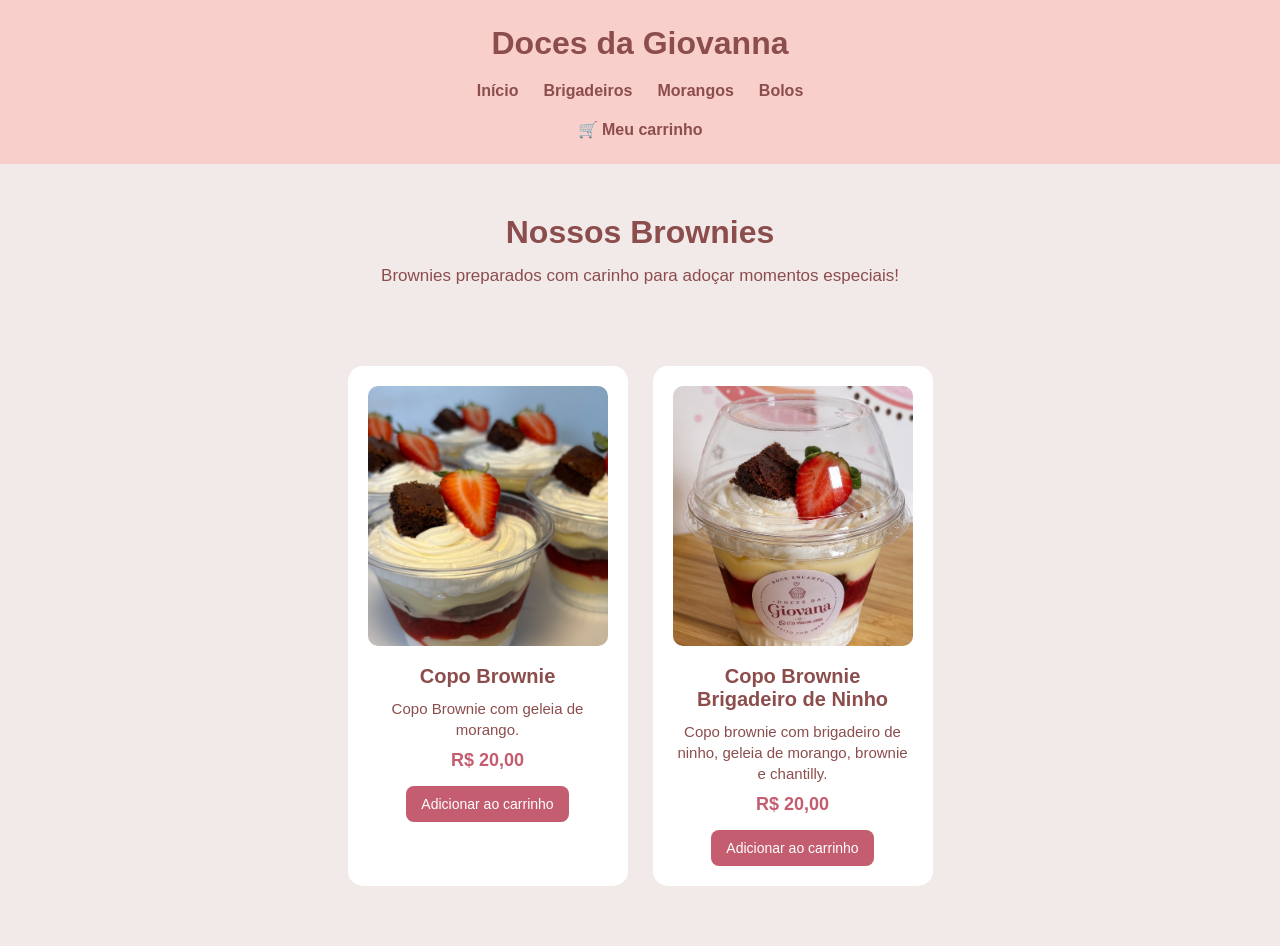
==== brownies/brownie.html @ 2814852c "adcionando brownie e brigadeiros" ====
<!DOCTYPE html>
<html lang="pt-br">

<head>
    <meta charset="UTF-8">
    <meta name="viewport" content="width=device-width, initial-scale=1.0">

    <title>Brownies | Doces da Giovanna</title>

    <link rel="stylesheet" href="brownie.css">
</head>

<body>

    <!-- Cabeçalho -->
    <header class="cabecalho">

        <h1>Doces da Giovanna</h1>

        <nav>
            <a href="../index.html">Início</a>
            <a href="../brigadeiros/imagens/brigadeiros.html">Brigadeiros</a>
            <a href="../morangos/morangos.html">Morangos</a>
            <a href="../bolos/imagens/bolos.html">Bolos</a>
        </nav>

        <a href="../carrinho/carrinho.html" class="carrinho">
            🛒 Meu carrinho
        </a>

    </header>

    <!-- Produtos -->
    <main>

        <section class="titulo-pagina">

            <h2>Nossos Brownies</h2>

            <p>
                Brownies preparados com carinho para adoçar momentos especiais!
            </p>

        </section>

        <!-- Lista de produtos -->
        <section class="produtos">

            <!-- Produto 1 -->
            <div class="produto">

                <img
                    src="imagens/brownie.jpeg"
                    alt="Copo Brownie com geleia de morango">

                <h3>Copo Brownie</h3>

                <p>
                    Copo Brownie com geleia de morango.
                </p>

                <span>R$ 20,00</span>

                <button
                    class="adicionar-carrinho"
                    data-adicionar
                    data-id="copo-brownie"
                    data-nome="Copo Brownie"
                    data-preco="20.00"
                    data-imagem="imagens/brownie.jpeg">

                    Adicionar ao carrinho

                </button>

            </div>

            <!-- Produto 2 -->
            <div class="produto">

                <img
                    src="imagens/copo brownie brigadeiro de ninho, geleia de morango, brownie e chanti.jpeg"
                    alt="Copo Brownie com brigadeiro de ninho">

                <h3>Copo Brownie Brigadeiro de Ninho</h3>

                <p>
                    Copo brownie com brigadeiro de ninho, geleia de morango,
                    brownie e chantilly.
                </p>

                <span>R$ 20,00</span>

                <button
                    class="adicionar-carrinho"
                    data-adicionar
                    data-id="ninho-brownie"
                    data-nome="Copo Brownie Brigadeiro de Ninho"
                    data-preco="20.00"
                    data-imagem="imagens/copo brownie brigadeiro de ninho, geleia de morango, brownie e chanti.jpeg">

                    Adicionar ao carrinho

                </button>

            </div>

        </section>

    </main>

    <!-- JavaScript -->
    <script src="../script.js"></script>

</body>
</html>
---- brownies/brownie.css ----
@charset "UTF-8";

/* Cores do projeto */
/* #F2E9E9 #8C4D4D #ffb8ad83 #C45D70 */

/* Configurações gerais */
* {
    margin: 0;
    padding: 0;
    box-sizing: border-box;
}

/* Corpo da página */
body {
    background-color: #F2E9E9;
    font-family: Arial, sans-serif;
    color: #8C4D4D;
}

/* Cabeçalho */
.cabecalho {
    background-color: #ffb8ad83;
    padding: 25px;
    text-align: center;
}

.cabecalho h1 {
    margin-bottom: 20px;
}

/* Menu de navegação */
nav {
    display: flex;
    justify-content: center;
    gap: 25px;
    flex-wrap: wrap;
}

nav a {
    color: #8C4D4D;
    text-decoration: none;
    font-weight: bold;
}

nav a:hover {
    color: #C45D70;
}

/* Link do carrinho */
a.carrinho {
    display: inline-block;
    margin-top: 20px;
    text-decoration: none;
    color: #8C4D4D;
    font-weight: bold;
}

/* Título da página */
.titulo-pagina {
    text-align: center;
    padding: 50px 20px;
}

.titulo-pagina h2 {
    font-size: 32px;
    margin-bottom: 15px;
}

.titulo-pagina p {
    font-size: 17px;
}

/* Cartão do produto */
.produto {
    background-color: white;
    padding: 20px;
    border-radius: 15px;
    width: 100%;
    max-width: 280px;
    min-height: 420px;
    margin: 0 auto 30px;
    text-align: center;
}

/* Organização dos produtos */
.produtos {
    display: grid;
    grid-template-columns: repeat(auto-fit, minmax(250px, 280px));
    justify-content: center;
    gap: 25px;
    padding: 30px;
    max-width: 1200px;
    margin: auto;
}

/* Imagem do produto */
.produto img {
    width: 100%;
    height: 260px;
    object-fit: cover;
    object-position: center;
    border-radius: 10px;
    margin-bottom: 15px;
}

/* Nome do produto */
.produto h3 {
    margin-bottom: 10px;
    font-size: 20px;
}

/* Descrição */
.produto p {
    font-size: 15px;
    margin-bottom: 10px;
    line-height: 1.4;
}

/* Preço */
.produto span {
    display: block;
    font-size: 18px;
    font-weight: bold;
    color: #C45D70;
    margin-top: 10px;
    margin-bottom: 15px;
}

/* Botão do carrinho */
.produto button {
    background-color: #C45D70;
    color: white;
    border: none;
    padding: 10px 15px;
    border-radius: 8px;
    cursor: pointer;
    font-size: 14px;
}

.produto button:hover {
    background-color: #8C4D4D;
}

/* Adaptação para celulares */
@media (max-width: 600px) {

    .cabecalho {
        padding: 20px 10px;
    }

    .titulo-pagina {
        padding: 35px 15px;
    }

    .titulo-pagina h2 {
        font-size: 26px;
    }

    .produto {
        max-width: 90%;
    }

}
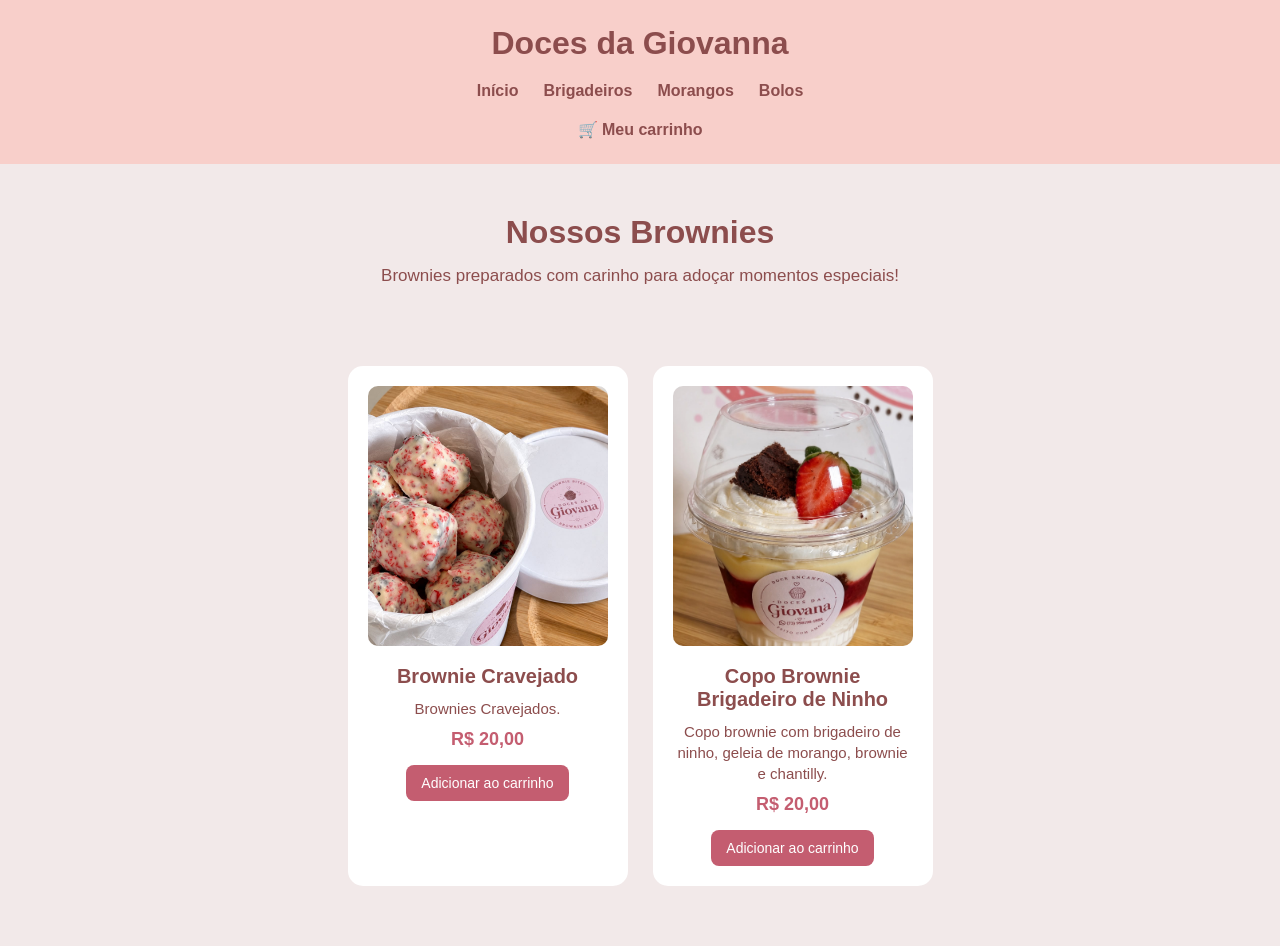
==== commit 0d9040e8: "corrigindo imagens" ====
--- a/brownies/brownie.html
+++ b/brownies/brownie.html
@@ -51,13 +51,13 @@
             <div class="produto">
 
                 <img
-                    src="imagens/brownie.jpeg"
+                    src="imagens/brownie cravejado.jpeg"
                     alt="Copo Brownie com geleia de morango">
 
-                <h3>Copo Brownie</h3>
+                <h3>Brownie Cravejado</h3>
 
                 <p>
-                    Copo Brownie com geleia de morango.
+                    Brownies Cravejados.
                 </p>
 
                 <span>R$ 20,00</span>
@@ -65,10 +65,10 @@
                 <button
                     class="adicionar-carrinho"
                     data-adicionar
-                    data-id="copo-brownie"
-                    data-nome="Copo Brownie"
+                    data-id="brownie-cravejado"
+                    data-nome="Brownie Cravejado"
                     data-preco="20.00"
-                    data-imagem="imagens/brownie.jpeg">
+                    data-imagem="imagens/brownie cravejado.jpeg">
 
                     Adicionar ao carrinho
 
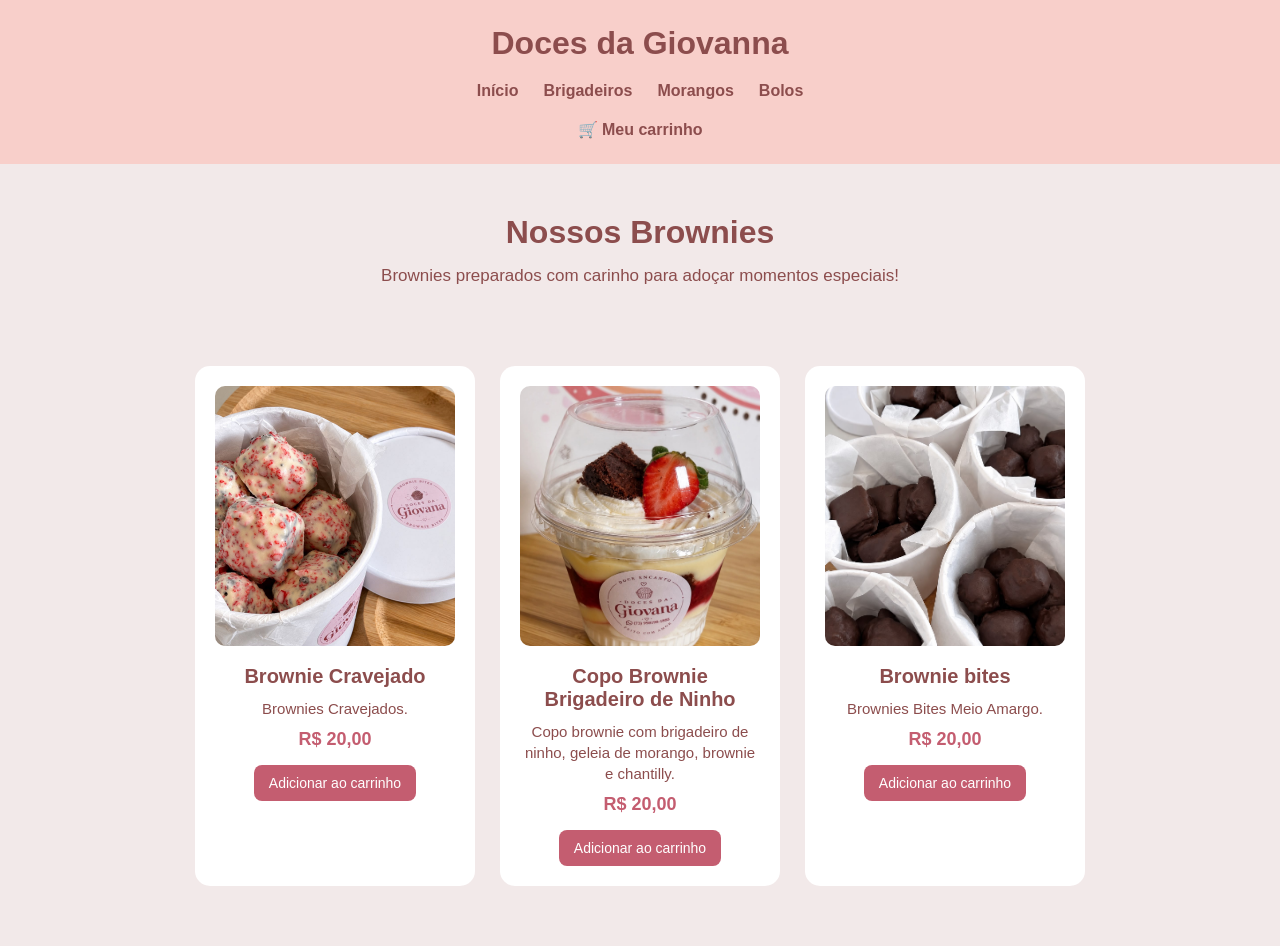
==== commit e3f95e06: "adcionando brownie bites" ====
--- a/brownies/brownie.html
+++ b/brownies/brownie.html
@@ -52,7 +52,7 @@
 
                 <img
                     src="imagens/brownie cravejado.jpeg"
-                    alt="Copo Brownie com geleia de morango">
+                    alt="Brownies Cravejados">
 
                 <h3>Brownie Cravejado</h3>
 
@@ -106,8 +106,37 @@
 
             </div>
 
+              <div class="produto">
+
+                <img
+                    src="imagens/brownie bites meio amargo .jpeg"
+                    alt="brownie bites">
+
+                <h3>Brownie bites</h3>
+
+                <p>
+                    Brownies Bites Meio Amargo.
+                </p>
+
+                <span>R$ 20,00</span>
+
+                <button
+                    class="adicionar-carrinho"
+                    data-adicionar
+                    data-id="brownie-bites"
+                    data-nome="Brownie bites"
+                    data-preco="20.00"
+                    data-imagem="imagens/brownie bites.jpeg">
+
+                    Adicionar ao carrinho
+
+                </button>
+
+            </div>
+
         </section>
 
+        
     </main>
 
     <!-- JavaScript -->
